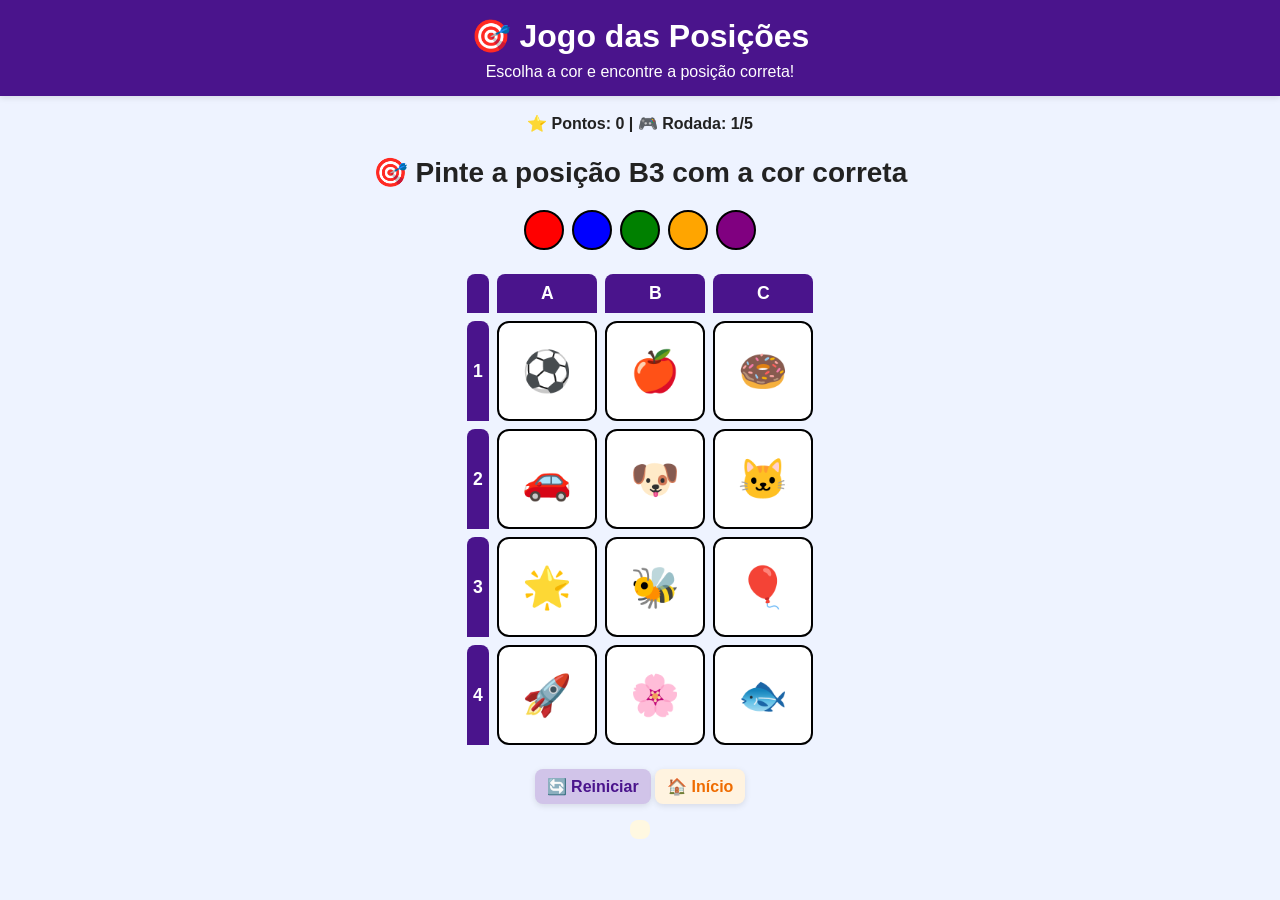
==== atividade.html @ f3334017 "Add files via upload" ====
<!DOCTYPE html>
<html lang="pt-BR">

<head>
    <meta charset="UTF-8">
    <title>Jogo das Posições</title>
    <link rel="stylesheet" href="css/atividade.css">
</head>

<body>

    <header class="topo">
        <h1>🎯 Jogo das Posições</h1>
        <p>Escolha a cor e encontre a posição correta!</p>
    </header>

    <main class="container">

        <!-- PAINEL -->
        <div class="painel">
            ⭐ Pontos: <span id="pontos">0</span> |
            🎮 Rodada: <span id="rodada">1/5</span>
        </div>

        <!-- DESAFIO -->
        <div class="desafio" id="desafio">Carregando...</div>

        <!-- PALETA -->
        <div class="paleta" id="cores"></div>

        <!-- GRADE -->
        <table class="grade">
            <thead>
                <tr>
                    <th></th>
                    <th>A</th>
                    <th>B</th>
                    <th>C</th>
                </tr>
            </thead>
            <tbody id="grade"></tbody>
        </table>
        <!-- BOTÕES -->
        <div class="botoes">
            <button class="botao-reiniciar" onclick="reiniciarJogo()">🔄 Reiniciar</button>
            <button class="botao-voltar" onclick="window.location.href='index.html'">🏠 Início</button>
        </div>


        <!-- FEEDBACK BONITO -->
        <div id="feedback" class="feedback"></div>

        
        <!-- TELA FINAL -->
        <div id="final" class="final hidden">
            <h2 id="tituloFinal">Fim!</h2>
            <p id="textoFinal"></p>
        </div>

    </main>

    <script src="js/atividade.js"></script>
</body>

</html>
---- css/atividade.css ----
:root {
    /* Cores principais */
    --cor-fundo:      #eef3ff;        /* azul‑claro geral */
    --cor-topo:       #4a148c;        /* roxo escuro */
    --cor-texto:      #222;
    --cor-borda:      #000;
    --cor-botao:      #fff;
    --cor-botao-hover:#e0e0e0;
    --cor-botao-act:  #d1c4e9;        /* lilás bem claro para o estado ativo */
    --cor-acerto:     #2e7d32;
    --cor-erro:       #c62828;
    --cor-feedback-bg:#fff8e1;        /* amarelo bem clarinho */

    /* Espaçamentos */
    --espaco-base:    1rem;          /* 16 px – base para tudo */

    /* Raios e sombras */
    --raio-btn:       8px;
    --raio-card:      12px;
    --sombra-leve:    0 2px 6px rgba(0,0,0,0.1);
    --sombra-forte:   0 4px 12px rgba(0,0,0,0.15);

    /* Breakpoints (em px) */
    --bp-mobile:      480px;   /* < 480px  →  mobile   */
    --bp-tablet:      768px;   /* 480‑768px → tablet   */
    --bp-desktop:    1024px;   /* > 768px   → desktop  */
}

/* ==============================================================
   RESET + ESTILOS GERAIS
   ============================================================== */
*,
*::before,
*::after {
    box-sizing: border-box;
    margin: 0;
    padding: 0;
}
html { font-size: 100%; }               /* 1 rem = 16 px */

body {
    font-family: 'Segoe UI', Tahoma, Geneva, Verdana, sans-serif;
    text-align: center;
    background: var(--cor-fundo);
    color: var(--cor-texto);
    line-height: 1.5;
    min-height: 100vh;
    display: flex;
    flex-direction: column;
}

/* ==============================================================
   TOPO (cabeçalho)
   ============================================================== */
.topo {
    background: var(--cor-topo);
    color: #fff;
    padding: calc(var(--espaco-base) * 0.75);
    box-shadow: var(--sombra-leve);
}
.titulo-jogo {
    margin: 0;
    font-size: clamp(1.5rem, 4vw, 2.2rem); /* escala responsiva */
}
.botoes-topo {
    display: flex;
    gap: var(--espaco-base);
    justify-content: center;
    margin-top: calc(var(--espaco-base) * 0.5);
    flex-wrap: wrap;
}

/* ---------- ESTILO GERAL DOS BOTÕES ---------- */
.botoes-topo button,
.botao-voltar,
.botao-reiniciar {
    padding: calc(var(--espaco-base) * 0.5) calc(var(--espaco-base) * 0.75);
    border: none;
    border-radius: var(--raio-btn);
    background: var(--cor-botao);
    cursor: pointer;
    font-weight: 600;
    font-size: clamp(0.875rem, 2.5vw, 1rem);
    transition: background .2s ease, transform .1s ease, box-shadow .2s ease;
    box-shadow: var(--sombra-leve);
}
.botoes-topo button:hover,
.botao-voltar:hover,
.botao-reiniciar:hover {
    background: var(--cor-botao-hover);
    transform: translateY(-2px);
}
.botoes-topo button:active,
.botao-voltar:active,
.botao-reiniciar:active {
    transform: translateY(0);
}

/* ---------- ESTILOS ESPECÍFICOS ---------- */
/* Botão Voltar (Início) – deixa um toque de cor para destacar */
.botao-voltar {
    background: #fff3e0;   /* amarelo bem clarinho */
    color: #ef6c00;
}
.botao-voltar:hover {
    background: #ffe0b2;
}

/* Botão Reiniciar – lilás suave */
.botao-reiniciar {
    background: var(--cor-botao-act);
    color: #4a148c;
}
.botao-reiniciar:hover {
    background: #b39ddb;
}

/* Botão Sair (mantém o padrão) */

/* ==============================================================
   PAINEL DE INFORMAÇÕES (feedback + desafio)
   ============================================================== */
.painel {
    margin: var(--espaco-base) auto;
    max-width: 90%;
    font-weight: 600;
}

/* DESAFIO */
.desafio {
    font-size: clamp(1.125rem, 3.5vw, 1.75rem);
    font-weight: 700;
    margin: var(--espaco-base) 0;
    color: var(--cor-texto);
}

/* FEEDBACK */
.feedback {
    margin: var(--espaco-base) 0;
    font-size: clamp(1rem, 2.8vw, 1.25rem);
    font-weight: 600;
    min-height: calc(var(--espaco-base) * 1.2);
    background: var(--cor-feedback-bg);
    border-radius: var(--raio-btn);
    padding: calc(var(--espaco-base) * 0.4) calc(var(--espaco-base) * 0.6);
    display: inline-block;
    animation: fadeIn .2s ease-out;
}
.acerto { color: var(--cor-acerto); }
.erro   { color: var(--cor-erro); }
@keyframes fadeIn {
    from { opacity:0; transform:translateY(-4px); }
    to   { opacity:1; transform:translateY(0); }
}

/* ==============================================================
   PALETA DE CORES
   ============================================================== */
.paleta {
    display: flex;
    justify-content: center;
    gap: calc(var(--espaco-base) * 0.5);
    margin: var(--espaco-base) 0;
    flex-wrap: wrap;
}
.cor {
    width: clamp(24px, 6vw, 40px);
    height: clamp(24px, 6vw, 40px);
    border-radius: 50%;
    border: 2px solid var(--cor-borda);
    cursor: pointer;
    transition: transform .15s ease, box-shadow .15s ease;
}
.cor:hover {
    transform: scale(1.1);
    box-shadow: var(--sombra-leve);
}
.cor.ativa {
    transform: scale(1.25);
    box-shadow: 0 0 0 3px var(--cor-borda);
}

/* ==============================================================
   GRADE (tabela de posições)
   ============================================================== */
.grade {
    margin: var(--espaco-base) auto;
    border-collapse: separate;
    border-spacing: calc(var(--espaco-base) * 0.5);
    max-width: 90%;
}
.grade th {
    background: var(--cor-topo);
    color: #fff;
    padding: calc(var(--espaco-base) * 0.4);
    font-size: clamp(0.9rem, 2.5vw, 1.1rem);
    border-radius: var(--raio-btn) var(--raio-btn) 0 0;
}
.grade td {
    width: clamp(60px, 18vw, 100px);
    height: clamp(60px, 18vw, 100px);
    border: 2px solid var(--cor-borda);
    border-radius: var(--raio-card);
    font-size: clamp(1.5rem, 4vw, 2.5rem);
    background: #fff;
    cursor: pointer;
    transition: transform .15s ease, background .2s ease, box-shadow .2s ease;
    position: relative;
    overflow: hidden;
}
.grade td:hover {
    transform: scale(1.04);
    background: #f9f9f9;
}
.grade td:active {
    transform: scale(0.98);
}

/* estados especiais da célula */
.grade td.pintada   { background: rgba(0,0,0,0.08); }
.grade td.errou    { animation: shake .3s ease; }
@keyframes shake {
    0%,100%{transform:translateX(0);}
    25%    {transform:translateX(-4px);}
    50%    {transform:translateX(4px);}
    75%    {transform:translateX(-4px);}
}

/* emoji dentro da célula */
.emoji {
    display: inline-block;
    line-height: 1;
}

/* ==============================================================
   TELA FINAL
   ============================================================== */
.final {
    margin: var(--espaco-base) auto;
    padding: calc(var(--espaco-base) * 1.5);
    max-width: 90%;
    background: #fff;
    border: 2px solid var(--cor-borda);
    border-radius: var(--raio-card);
    box-shadow: var(--sombra-forte);
    text-align: left;
}
.final h2 {
    margin-top: 0;
    font-size: clamp(1.5rem, 4vw, 2rem);
    color: var(--cor-topo);
}
.final p {
    margin: calc(var(--espaco-base) * 0.75) 0;
    font-size: clamp(0.95rem, 2.8vw, 1.1rem);
    line-height: 1.4;
}
.final .emoji-final {
    font-size: clamp(3rem, 8vw, 5rem);
    text-align: center;
    margin-bottom: calc(var(--espaco-base) * 0.5);
}

/* ==============================================================
   UTILIDADES
   ============================================================== */
.hidden { display: none !important; }

/* ==============================================================
   RESPONSIVIDADE (3 telas)
   ============================================================== */

/* ---- Mobile (até 480px) ---- */
@media (max-width: var(--bp-mobile)) {
    :root {
        --espaco-base: 0.8rem;      /* reduz espaçamento geral */
    }
    .topo { padding: calc(var(--espaco-base) * 0.5); }
    .botoes-topo { gap: calc(var(--espaco-base) * 0.4); }
    .paleta { gap: calc(var(--espaco-base) * 0.3); }
}

/* ---- Tablet (481px – 768px) ---- */
@media (min-width: 481px) and (max-width: var(--bp-tablet)) {
    :root {
        --espaco-base: 0.9rem;
    }
    .topo { padding: calc(var(--espaco-base) * 0.6); }
    .botoes-topo { gap: calc((var(--espaco-base) * 0.5)); }
}

/* ---- Desktop (acima de 768px) ---- */
@media (min-width: 769px) {
    :root {
        --espaco-base: 1rem;      /* valor padrão já definido acima */
    }
    /* opcional: aumentar um pouco a largura máxima da grade */
    .grade { max-width: 800px; }
}
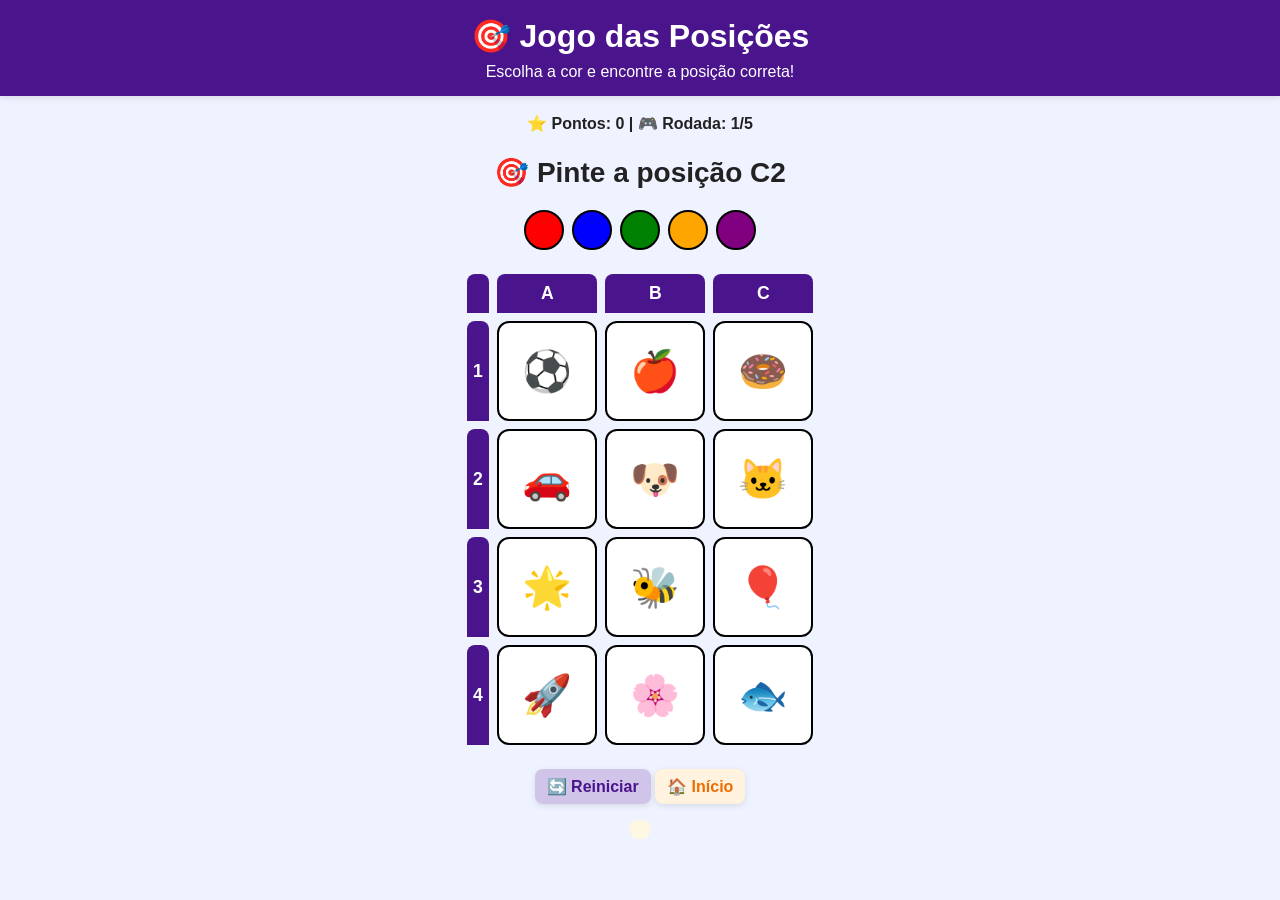
==== commit 40192714: "Add files via upload" ====
--- a/atividade.html
+++ b/atividade.html
@@ -16,16 +16,16 @@
 
     <main class="container">
 
-        <!-- PAINEL -->
+       
         <div class="painel">
             ⭐ Pontos: <span id="pontos">0</span> |
             🎮 Rodada: <span id="rodada">1/5</span>
         </div>
 
-        <!-- DESAFIO -->
+        
         <div class="desafio" id="desafio">Carregando...</div>
 
-        <!-- PALETA -->
+        
         <div class="paleta" id="cores"></div>
 
         <!-- GRADE -->
@@ -40,18 +40,18 @@
             </thead>
             <tbody id="grade"></tbody>
         </table>
-        <!-- BOTÕES -->
+        
         <div class="botoes">
             <button class="botao-reiniciar" onclick="reiniciarJogo()">🔄 Reiniciar</button>
             <button class="botao-voltar" onclick="window.location.href='index.html'">🏠 Início</button>
         </div>
 
 
-        <!-- FEEDBACK BONITO -->
+        
         <div id="feedback" class="feedback"></div>
 
         
-        <!-- TELA FINAL -->
+        
         <div id="final" class="final hidden">
             <h2 id="tituloFinal">Fim!</h2>
             <p id="textoFinal"></p>
--- a/css/atividade.css
+++ b/css/atividade.css
@@ -1,34 +1,30 @@
 :root {
-    /* Cores principais */
-    --cor-fundo:      #eef3ff;        /* azul‑claro geral */
-    --cor-topo:       #4a148c;        /* roxo escuro */
+    
+    --cor-fundo:      #eef3ff;        
+    --cor-topo:       #4a148c;        
     --cor-texto:      #222;
     --cor-borda:      #000;
     --cor-botao:      #fff;
     --cor-botao-hover:#e0e0e0;
-    --cor-botao-act:  #d1c4e9;        /* lilás bem claro para o estado ativo */
+    --cor-botao-act:  #d1c4e9;        
     --cor-acerto:     #2e7d32;
     --cor-erro:       #c62828;
-    --cor-feedback-bg:#fff8e1;        /* amarelo bem clarinho */
-
-    /* Espaçamentos */
-    --espaco-base:    1rem;          /* 16 px – base para tudo */
-
-    /* Raios e sombras */
+    --cor-feedback-bg:#fff8e1;        
+    
+    --espaco-base:    1rem;           
+
+    
     --raio-btn:       8px;
     --raio-card:      12px;
     --sombra-leve:    0 2px 6px rgba(0,0,0,0.1);
     --sombra-forte:   0 4px 12px rgba(0,0,0,0.15);
 
-    /* Breakpoints (em px) */
-    --bp-mobile:      480px;   /* < 480px  →  mobile   */
-    --bp-tablet:      768px;   /* 480‑768px → tablet   */
-    --bp-desktop:    1024px;   /* > 768px   → desktop  */
-}
-
-/* ==============================================================
-   RESET + ESTILOS GERAIS
-   ============================================================== */
+    
+    --bp-mobile:      480px;   
+    --bp-tablet:      768px;   
+    --bp-desktop:    1024px;   
+}
+
 *,
 *::before,
 *::after {
@@ -36,7 +32,7 @@
     margin: 0;
     padding: 0;
 }
-html { font-size: 100%; }               /* 1 rem = 16 px */
+html { font-size: 100%; }               
 
 body {
     font-family: 'Segoe UI', Tahoma, Geneva, Verdana, sans-serif;
@@ -49,9 +45,6 @@
     flex-direction: column;
 }
 
-/* ==============================================================
-   TOPO (cabeçalho)
-   ============================================================== */
 .topo {
     background: var(--cor-topo);
     color: #fff;
@@ -60,7 +53,7 @@
 }
 .titulo-jogo {
     margin: 0;
-    font-size: clamp(1.5rem, 4vw, 2.2rem); /* escala responsiva */
+    font-size: clamp(1.5rem, 4vw, 2.2rem); 
 }
 .botoes-topo {
     display: flex;
@@ -70,7 +63,7 @@
     flex-wrap: wrap;
 }
 
-/* ---------- ESTILO GERAL DOS BOTÕES ---------- */
+
 .botoes-topo button,
 .botao-voltar,
 .botao-reiniciar {
@@ -96,17 +89,16 @@
     transform: translateY(0);
 }
 
-/* ---------- ESTILOS ESPECÍFICOS ---------- */
-/* Botão Voltar (Início) – deixa um toque de cor para destacar */
+
 .botao-voltar {
-    background: #fff3e0;   /* amarelo bem clarinho */
+    background: #fff3e0;   
     color: #ef6c00;
 }
 .botao-voltar:hover {
     background: #ffe0b2;
 }
 
-/* Botão Reiniciar – lilás suave */
+
 .botao-reiniciar {
     background: var(--cor-botao-act);
     color: #4a148c;
@@ -115,18 +107,14 @@
     background: #b39ddb;
 }
 
-/* Botão Sair (mantém o padrão) */
-
-/* ==============================================================
-   PAINEL DE INFORMAÇÕES (feedback + desafio)
-   ============================================================== */
+
 .painel {
     margin: var(--espaco-base) auto;
     max-width: 90%;
     font-weight: 600;
 }
 
-/* DESAFIO */
+
 .desafio {
     font-size: clamp(1.125rem, 3.5vw, 1.75rem);
     font-weight: 700;
@@ -134,7 +122,7 @@
     color: var(--cor-texto);
 }
 
-/* FEEDBACK */
+
 .feedback {
     margin: var(--espaco-base) 0;
     font-size: clamp(1rem, 2.8vw, 1.25rem);
@@ -153,9 +141,7 @@
     to   { opacity:1; transform:translateY(0); }
 }
 
-/* ==============================================================
-   PALETA DE CORES
-   ============================================================== */
+
 .paleta {
     display: flex;
     justify-content: center;
@@ -180,9 +166,7 @@
     box-shadow: 0 0 0 3px var(--cor-borda);
 }
 
-/* ==============================================================
-   GRADE (tabela de posições)
-   ============================================================== */
+
 .grade {
     margin: var(--espaco-base) auto;
     border-collapse: separate;
@@ -216,7 +200,7 @@
     transform: scale(0.98);
 }
 
-/* estados especiais da célula */
+
 .grade td.pintada   { background: rgba(0,0,0,0.08); }
 .grade td.errou    { animation: shake .3s ease; }
 @keyframes shake {
@@ -226,15 +210,13 @@
     75%    {transform:translateX(-4px);}
 }
 
-/* emoji dentro da célula */
+
 .emoji {
     display: inline-block;
     line-height: 1;
 }
 
-/* ==============================================================
-   TELA FINAL
-   ============================================================== */
+
 .final {
     margin: var(--espaco-base) auto;
     padding: calc(var(--espaco-base) * 1.5);
@@ -261,39 +243,50 @@
     margin-bottom: calc(var(--espaco-base) * 0.5);
 }
 
-/* ==============================================================
-   UTILIDADES
-   ============================================================== */
+
 .hidden { display: none !important; }
 
-/* ==============================================================
-   RESPONSIVIDADE (3 telas)
-   ============================================================== */
-
-/* ---- Mobile (até 480px) ---- */
-@media (max-width: var(--bp-mobile)) {
+
+
+@media (max-width: 480px) {
     :root {
-        --espaco-base: 0.8rem;      /* reduz espaçamento geral */
-    }
-    .topo { padding: calc(var(--espaco-base) * 0.5); }
-    .botoes-topo { gap: calc(var(--espaco-base) * 0.4); }
-    .paleta { gap: calc(var(--espaco-base) * 0.3); }
-}
-
-/* ---- Tablet (481px – 768px) ---- */
-@media (min-width: 481px) and (max-width: var(--bp-tablet)) {
+        --espaco-base: 0.8rem;
+    }
+
+    .topo {
+        padding: calc(var(--espaco-base) * 0.5);
+    }
+
+    .botoes-topo {
+        gap: calc(var(--espaco-base) * 0.4);
+    }
+
+    .paleta {
+        gap: calc(var(--espaco-base) * 0.3);
+    }
+}
+
+
+@media (min-width: 481px) and (max-width: 768px) {
     :root {
         --espaco-base: 0.9rem;
     }
-    .topo { padding: calc(var(--espaco-base) * 0.6); }
-    .botoes-topo { gap: calc((var(--espaco-base) * 0.5)); }
-}
-
-/* ---- Desktop (acima de 768px) ---- */
+
+    .topo {
+        padding: calc(var(--espaco-base) * 0.6);
+    }
+
+    .botoes-topo {
+        gap: calc(var(--espaco-base) * 0.5);
+    }
+}
+
 @media (min-width: 769px) {
     :root {
-        --espaco-base: 1rem;      /* valor padrão já definido acima */
-    }
-    /* opcional: aumentar um pouco a largura máxima da grade */
-    .grade { max-width: 800px; }
-}
+        --espaco-base: 1rem;
+    }
+
+    .grade {
+        max-width: 800px;
+    }
+}
